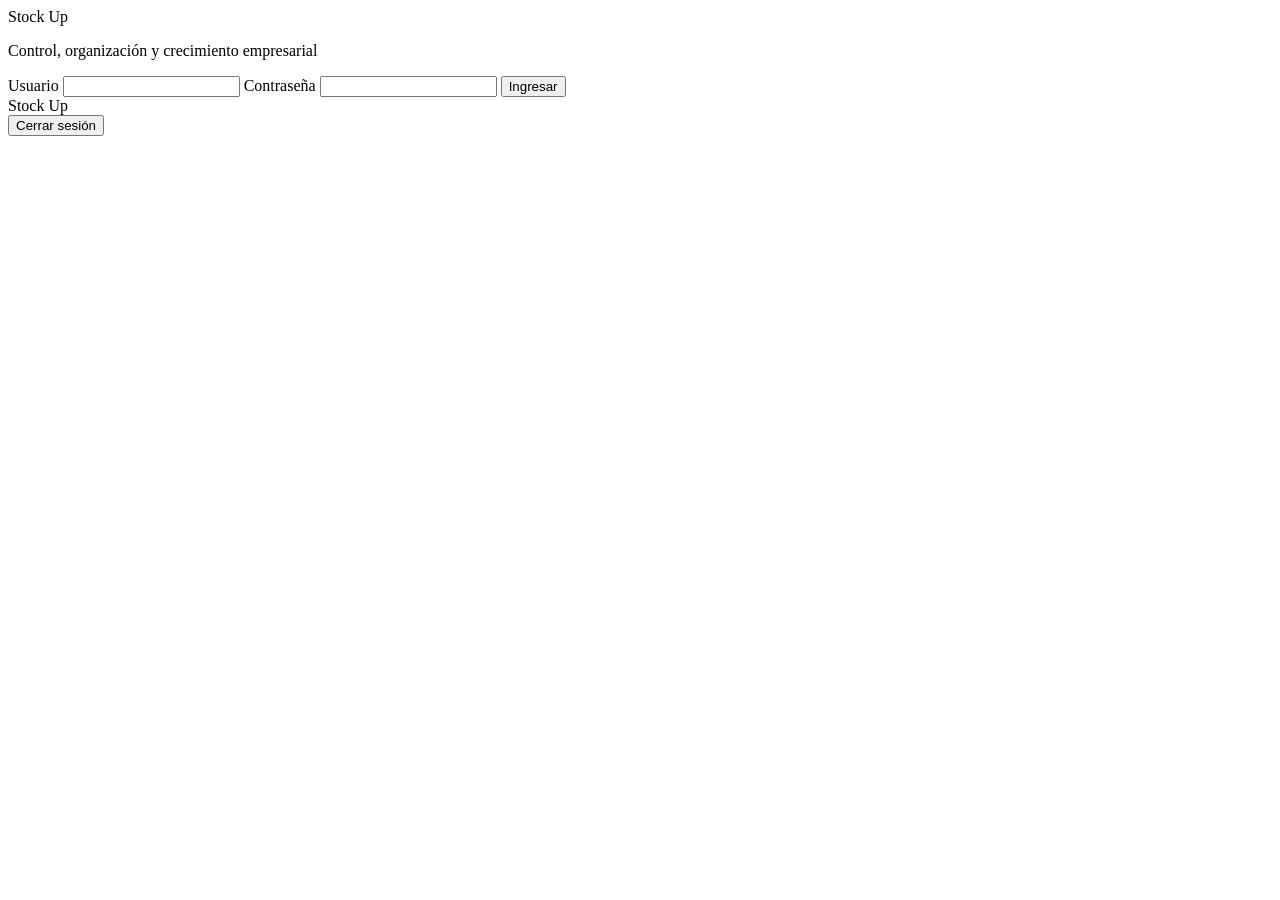
==== docs/index.html @ 54b07c33 "Preparar pagina para GitHub Pages" ====
<!DOCTYPE html>
<html lang="es">
<head>
  <meta charset="UTF-8">
  <meta name="viewport" content="width=device-width, initial-scale=1">
  <title>Stock Up</title>
  <link rel="manifest" href="/manifest.json">
  <meta name="theme-color" content="#0F3D2E">
  <link rel="icon" href="/icon.svg">
  <link rel="preconnect" href="https://fonts.googleapis.com">
  <link href="https://fonts.googleapis.com/css2?family=Inter:wght@400;500;600&family=Playfair+Display:wght@600;700&display=swap" rel="stylesheet">
  <link rel="stylesheet" href="/styles.css">
</head>
<body>
  <div id="login" class="login hidden">
    <form class="login-card" onsubmit="doLogin(event)">
      <div class="brand big"><img src="/icon.svg" alt=""><span>Stock Up</span></div>
      <p class="muted center">Control, organización y crecimiento empresarial</p>
      <label>Usuario</label>
      <input id="lu" autocomplete="username" required>
      <label>Contraseña</label>
      <input id="lp" type="password" autocomplete="current-password" required>
      <button class="btn big" type="submit">Ingresar</button>
    </form>
  </div>

  <div id="app" class="app hidden">
    <aside class="sidebar">
      <div class="brand"><img src="/icon.svg" alt=""><span>Stock Up</span></div>
      <nav id="menu"></nav>
      <div class="userbox">
        <div id="who"></div>
        <button class="link" onclick="logout()">Cerrar sesión</button>
      </div>
    </aside>
    <main>
      <header class="topbar"><h1 id="title"></h1></header>
      <section id="view"></section>
    </main>
  </div>

  <div id="toast" class="toast hidden"></div>
  <script src="/app.js"></script>
</body>
</html>
  <link rel="apple-touch-icon" href="/icon-180.png">
  <meta name="apple-mobile-web-app-capable" content="yes">
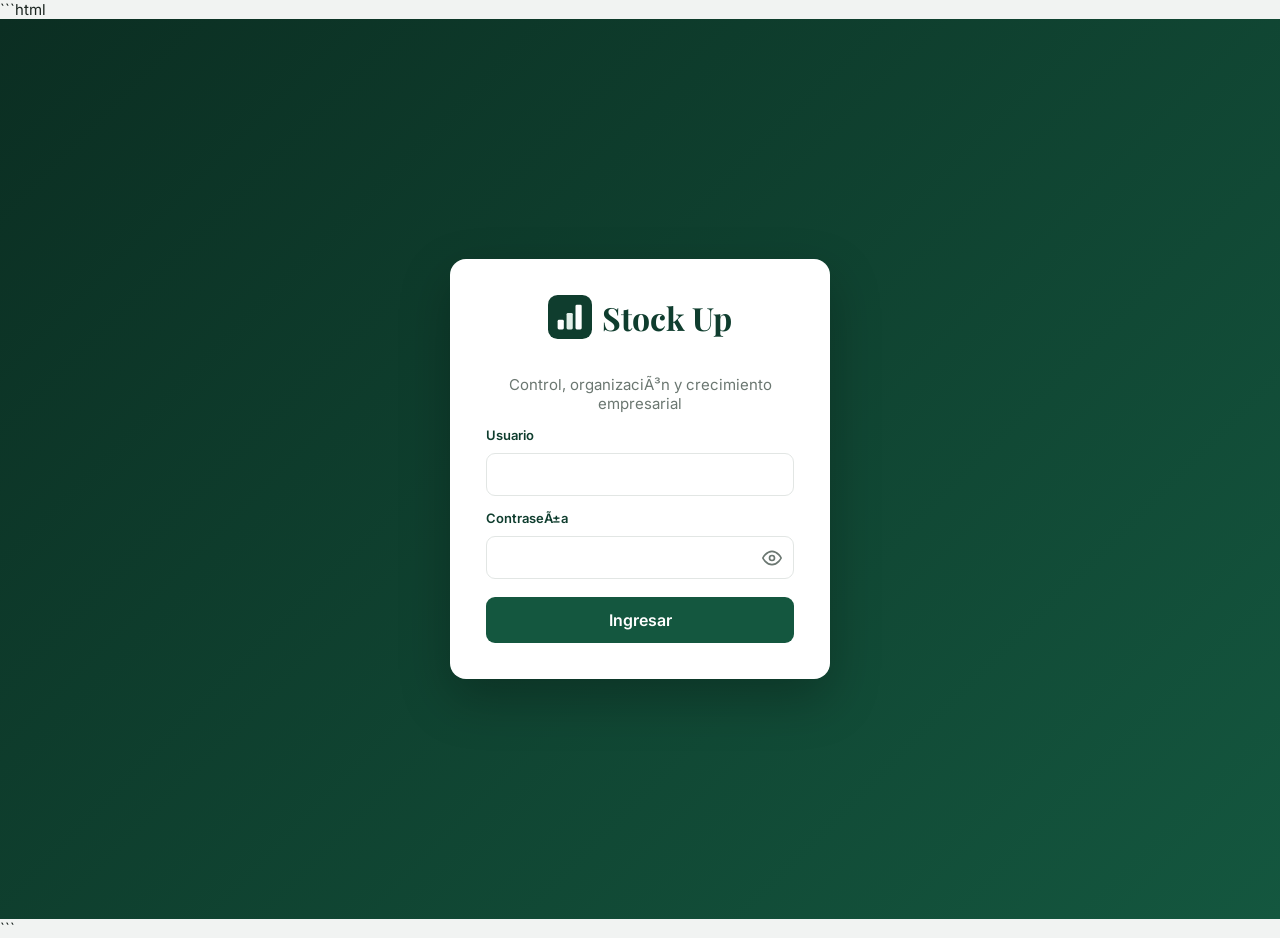
==== commit aa06ee97: "Completar archivos para GitHub Pages" ====
--- a/docs/index.html
+++ b/docs/index.html
@@ -1,47 +1,77 @@
+﻿```html
 <!DOCTYPE html>
 <html lang="es">
 <head>
   <meta charset="UTF-8">
   <meta name="viewport" content="width=device-width, initial-scale=1">
+
   <title>Stock Up</title>
-  <link rel="manifest" href="/manifest.json">
+
   <meta name="theme-color" content="#0F3D2E">
-  <link rel="icon" href="/icon.svg">
+  <meta name="description" content="Stock Up: control, organizaciÃ³n y crecimiento empresarial.">
+
+  <link rel="manifest" href="./manifest.json">
+  <link rel="icon" href="./icon.svg">
+  <link rel="apple-touch-icon" href="./icon-180.png">
+  <meta name="apple-mobile-web-app-capable" content="yes">
+
   <link rel="preconnect" href="https://fonts.googleapis.com">
+  <link rel="preconnect" href="https://fonts.gstatic.com" crossorigin>
+
   <link href="https://fonts.googleapis.com/css2?family=Inter:wght@400;500;600&family=Playfair+Display:wght@600;700&display=swap" rel="stylesheet">
-  <link rel="stylesheet" href="/styles.css">
+
+  <link rel="stylesheet" href="./styles.css">
 </head>
+
 <body>
   <div id="login" class="login hidden">
     <form class="login-card" onsubmit="doLogin(event)">
-      <div class="brand big"><img src="/icon.svg" alt=""><span>Stock Up</span></div>
-      <p class="muted center">Control, organización y crecimiento empresarial</p>
-      <label>Usuario</label>
+      <div class="brand big">
+        <img src="./icon.svg" alt="Logo de Stock Up">
+        <span>Stock Up</span>
+      </div>
+
+      <p class="muted center">
+        Control, organizaciÃ³n y crecimiento empresarial
+      </p>
+
+      <label for="lu">Usuario</label>
       <input id="lu" autocomplete="username" required>
-      <label>Contraseña</label>
+
+      <label for="lp">ContraseÃ±a</label>
       <input id="lp" type="password" autocomplete="current-password" required>
+
       <button class="btn big" type="submit">Ingresar</button>
     </form>
   </div>
 
   <div id="app" class="app hidden">
     <aside class="sidebar">
-      <div class="brand"><img src="/icon.svg" alt=""><span>Stock Up</span></div>
+      <div class="brand">
+        <img src="./icon.svg" alt="Logo de Stock Up">
+        <span>Stock Up</span>
+      </div>
+
       <nav id="menu"></nav>
+
       <div class="userbox">
         <div id="who"></div>
-        <button class="link" onclick="logout()">Cerrar sesión</button>
+        <button class="link" onclick="logout()">Cerrar sesiÃ³n</button>
       </div>
     </aside>
+
     <main>
-      <header class="topbar"><h1 id="title"></h1></header>
+      <header class="topbar">
+        <h1 id="title"></h1>
+      </header>
+
       <section id="view"></section>
     </main>
   </div>
 
   <div id="toast" class="toast hidden"></div>
-  <script src="/app.js"></script>
+
+  <script src="./app.js"></script>
 </body>
 </html>
-  <link rel="apple-touch-icon" href="/icon-180.png">
-  <meta name="apple-mobile-web-app-capable" content="yes">+```
--- a/docs/styles.css
+++ b/docs/styles.css
@@ -0,0 +1,132 @@
+:root{
+  --g900:#0B2E22; --g800:#0F3D2E; --g700:#14573F; --g600:#1A6B4D; --g100:#E3EFE9;
+  --white:#FFFFFF; --gray50:#F7F9F8; --gray100:#F1F3F2; --gray200:#E2E6E4;
+  --gray500:#6B7771; --text:#1B2420; --alert:#B94A48; --alert-bg:#FBEDEC;
+}
+*{box-sizing:border-box;margin:0}
+body{font-family:'Inter',sans-serif;background:var(--gray100);color:var(--text);font-size:15px}
+h1,h2,h3,.brand span{font-family:'Playfair Display',serif}
+.hidden{display:none!important}
+.muted{color:var(--gray500)} .center{text-align:center}
+.hint{font-size:12px;margin-top:8px}
+
+/* Login */
+.login{min-height:100vh;display:grid;place-items:center;background:linear-gradient(135deg,var(--g900),var(--g700));padding:20px}
+.login-card{background:var(--white);padding:36px;border-radius:16px;width:100%;max-width:380px;display:flex;flex-direction:column;gap:10px;box-shadow:0 20px 50px rgba(0,0,0,.25)}
+.login-card .brand{color:var(--g800);justify-content:center;margin-bottom:4px}
+
+/* Layout */
+.app{display:grid;grid-template-columns:260px 1fr;min-height:100vh}
+.sidebar{background:linear-gradient(180deg,var(--g900),var(--g800));color:var(--white);display:flex;flex-direction:column;padding:22px 14px;position:sticky;top:0;height:100vh}
+.brand{display:flex;align-items:center;gap:10px;font-size:24px;font-weight:700;padding:0 8px 22px}
+.brand img{width:34px;height:34px}.brand.big{font-size:32px}.brand.big img{width:44px;height:44px}
+nav{display:flex;flex-direction:column;gap:4px;flex:1}
+nav button{background:none;border:0;color:#CFE3D9;text-align:left;padding:12px 14px;border-radius:10px;font:500 15px 'Inter';cursor:pointer;border-left:3px solid transparent}
+nav button:hover{background:rgba(255,255,255,.08)}
+nav button.active{background:rgba(255,255,255,.14);color:var(--white);border-left-color:var(--white)}
+.userbox{border-top:1px solid rgba(255,255,255,.15);padding:14px 8px 0;font-size:14px}
+.userbox small{display:block;color:#9FC2B1}
+.link{background:none;border:0;color:#CFE3D9;text-decoration:underline;cursor:pointer;margin-top:8px;font:inherit}
+main{padding:26px 30px;min-width:0}
+.topbar h1{font-size:30px;color:var(--g800);margin-bottom:20px}
+
+/* Componentes */
+.card{background:var(--white);border:1px solid var(--gray200);border-radius:14px;padding:20px;margin-bottom:18px}
+.card h3{color:var(--g800);font-size:19px;margin-bottom:12px}
+.kpis{display:grid;grid-template-columns:repeat(auto-fit,minmax(200px,1fr));gap:16px;margin-bottom:18px}
+.kpi{background:var(--white);border:1px solid var(--gray200);border-radius:14px;padding:18px;border-top:4px solid var(--g700)}
+.kpi span{color:var(--gray500);font-size:13px}
+.kpi b{display:block;font-family:'Playfair Display',serif;font-size:30px;color:var(--g800);margin-top:4px}
+.kpi.warn{border-top-color:var(--alert)}.kpi.warn b{color:var(--alert)}
+.two{display:grid;grid-template-columns:1fr 1fr;gap:18px;align-items:start}
+.bars{display:flex;align-items:flex-end;gap:12px;height:180px;padding-top:10px}
+.bar{flex:1;display:flex;flex-direction:column;justify-content:flex-end;align-items:center;height:100%;font-size:12px;color:var(--gray500)}
+.bar div{width:100%;background:var(--g600);border-radius:6px 6px 0 0;min-height:3px}
+.bar em{font-style:normal;color:var(--g800);font-weight:600;margin-bottom:4px}
+
+table{width:100%;border-collapse:collapse;font-size:14px}
+th{background:var(--gray50);color:var(--g800);text-align:left;padding:10px;font-weight:600;border-bottom:2px solid var(--gray200)}
+td{padding:10px;border-bottom:1px solid var(--gray200)}
+tr:hover td{background:var(--gray50)}
+.tablewrap{overflow-x:auto}
+.actions{white-space:nowrap}
+.actions .btn{margin-right:6px}
+.badge{padding:3px 10px;border-radius:20px;font-size:12px;font-weight:600;background:var(--g100);color:var(--g700);display:inline-block}
+.badge.red{background:var(--alert-bg);color:var(--alert)}
+.badge.soft{background:var(--gray100);color:var(--g800);font-weight:500;margin:2px 2px 2px 0}
+
+input,select{width:100%;padding:11px 12px;border:1px solid var(--gray200);border-radius:9px;font:inherit;background:var(--white)}
+input:focus,select:focus{outline:2px solid var(--g600);border-color:transparent}
+label{font-size:13px;font-weight:600;color:var(--g800);margin-top:4px;display:block}
+.btn{background:var(--g700);color:var(--white);border:0;padding:10px 18px;border-radius:9px;font:600 14px 'Inter';cursor:pointer}
+.btn:hover{background:var(--g800)}.btn.big{padding:13px;font-size:16px;width:100%;margin-top:8px}
+.btn.ghost{background:var(--g100);color:var(--g700)}.btn.ghost:hover{background:#d3e6dc}
+.btn.sm{padding:6px 12px;font-size:13px}
+.row{display:flex;gap:10px;align-items:center;justify-content:space-between;margin-bottom:10px}
+.row input{max-width:280px}
+.grid-form{display:grid;grid-template-columns:repeat(auto-fit,minmax(170px,1fr));gap:10px;align-items:end}
+.alert{background:var(--alert-bg);color:var(--alert);padding:12px 16px;border-radius:10px}
+
+/* Ver / ocultar contraseña */
+.pw-wrap{position:relative;width:100%}
+.pw-wrap input{padding-right:46px}
+.pw-eye{position:absolute;right:6px;top:50%;transform:translateY(-50%);background:none;border:0;color:var(--gray500);cursor:pointer;padding:6px;display:flex;align-items:center}
+.pw-eye:hover{color:var(--g700)}
+
+/* Punto de venta */
+.pos{display:grid;grid-template-columns:1.4fr 1fr;gap:18px;align-items:start}
+.catalog{display:grid;grid-template-columns:repeat(auto-fill,minmax(170px,1fr));gap:10px;margin-top:12px;max-height:60vh;overflow:auto}
+.pcard{border:1px solid var(--gray200);background:var(--gray50);border-radius:12px;display:flex;flex-direction:column;overflow:hidden}
+.pcard:hover{border-color:var(--g600)}
+.pcard.out{opacity:.55}
+.pmain{background:none;border:0;padding:12px;text-align:left;cursor:pointer;font:inherit;color:inherit;flex:1}
+.pmain:hover:not(:disabled){background:var(--g100)}
+.pmain:disabled{cursor:not-allowed}
+.pmain b{display:block;font-size:14px}
+.pmain small{color:var(--gray500);display:block;margin-top:2px}
+.pmain .pr{color:var(--g700);font-weight:700;margin-top:6px;display:block}
+.pres{display:flex;flex-wrap:wrap;gap:6px;padding:8px 10px 10px;border-top:1px dashed var(--gray200);background:var(--white)}
+.pbtn{border:1px solid var(--g600);background:var(--white);color:var(--g700);border-radius:8px;padding:5px 8px;font:600 12px 'Inter';cursor:pointer}
+.pbtn:hover:not(:disabled){background:var(--g100)}
+.pbtn:disabled{opacity:.4;cursor:not-allowed}
+.cartline{display:flex;justify-content:space-between;align-items:center;padding:8px 0;border-bottom:1px solid var(--gray200);gap:8px}
+.cartline .qty{display:flex;align-items:center;gap:6px}
+.cartline .qty button{width:26px;height:26px;border-radius:7px;border:1px solid var(--gray200);background:var(--white);cursor:pointer}
+.qin{width:80px!important;padding:6px 8px!important}
+.custbox{background:var(--gray50);border:1px solid var(--gray200);border-radius:10px;padding:12px;margin-top:10px;display:flex;flex-direction:column;gap:6px}
+.total{display:flex;justify-content:space-between;font-size:20px;margin:14px 0 4px}
+.total b{font-family:'Playfair Display',serif;color:var(--g800);font-size:26px}
+
+/* Comprobante */
+.overlay{position:fixed;inset:0;background:rgba(11,46,34,.55);display:grid;place-items:center;padding:16px;z-index:60;overflow:auto}
+.receipt{background:var(--white);width:100%;max-width:420px;border-radius:14px;padding:22px;font-size:14px;box-shadow:0 20px 50px rgba(0,0,0,.35)}
+.r-head{text-align:center;border-bottom:1px dashed var(--gray200);padding-bottom:10px;margin-bottom:10px}
+.r-head h2{font-size:26px;color:var(--g800)}
+.receipt p{margin:6px 0}
+.receipt table td,.receipt table th{padding:5px 4px;font-size:13px}
+.r-tot{display:flex;justify-content:space-between;padding:2px 0}
+.r-tot.big{font-size:18px;font-weight:700;color:var(--g800);border-top:1px solid var(--gray200);margin-top:6px;padding-top:8px}
+.r-demo{margin-top:12px;text-align:center;font-weight:700;color:var(--alert);background:var(--alert-bg);border-radius:8px;padding:8px;font-size:12px}
+.r-actions{display:flex;gap:8px;margin-top:14px}
+.r-actions .btn{flex:1}
+
+.toast{position:fixed;bottom:22px;right:22px;background:var(--g800);color:#fff;padding:14px 20px;border-radius:12px;z-index:70;box-shadow:0 8px 24px rgba(0,0,0,.25)}
+.toast.err{background:var(--alert)}
+
+@media(max-width:860px){
+  .app{grid-template-columns:1fr}
+  .sidebar{position:static;height:auto;flex-direction:column;padding:12px}
+  .brand{padding-bottom:8px}
+  nav{flex-direction:row;overflow-x:auto;flex:none}
+  nav button{white-space:nowrap}
+  .two,.pos{grid-template-columns:1fr}
+  main{padding:16px}
+}
+
+/* Al imprimir solo sale el comprobante */
+@media print{
+  body > *:not(#rcpt){display:none!important}
+  .overlay{position:static;background:none;padding:0;display:block}
+  .receipt{box-shadow:none;max-width:100%}
+  .noprint{display:none!important}
+}
